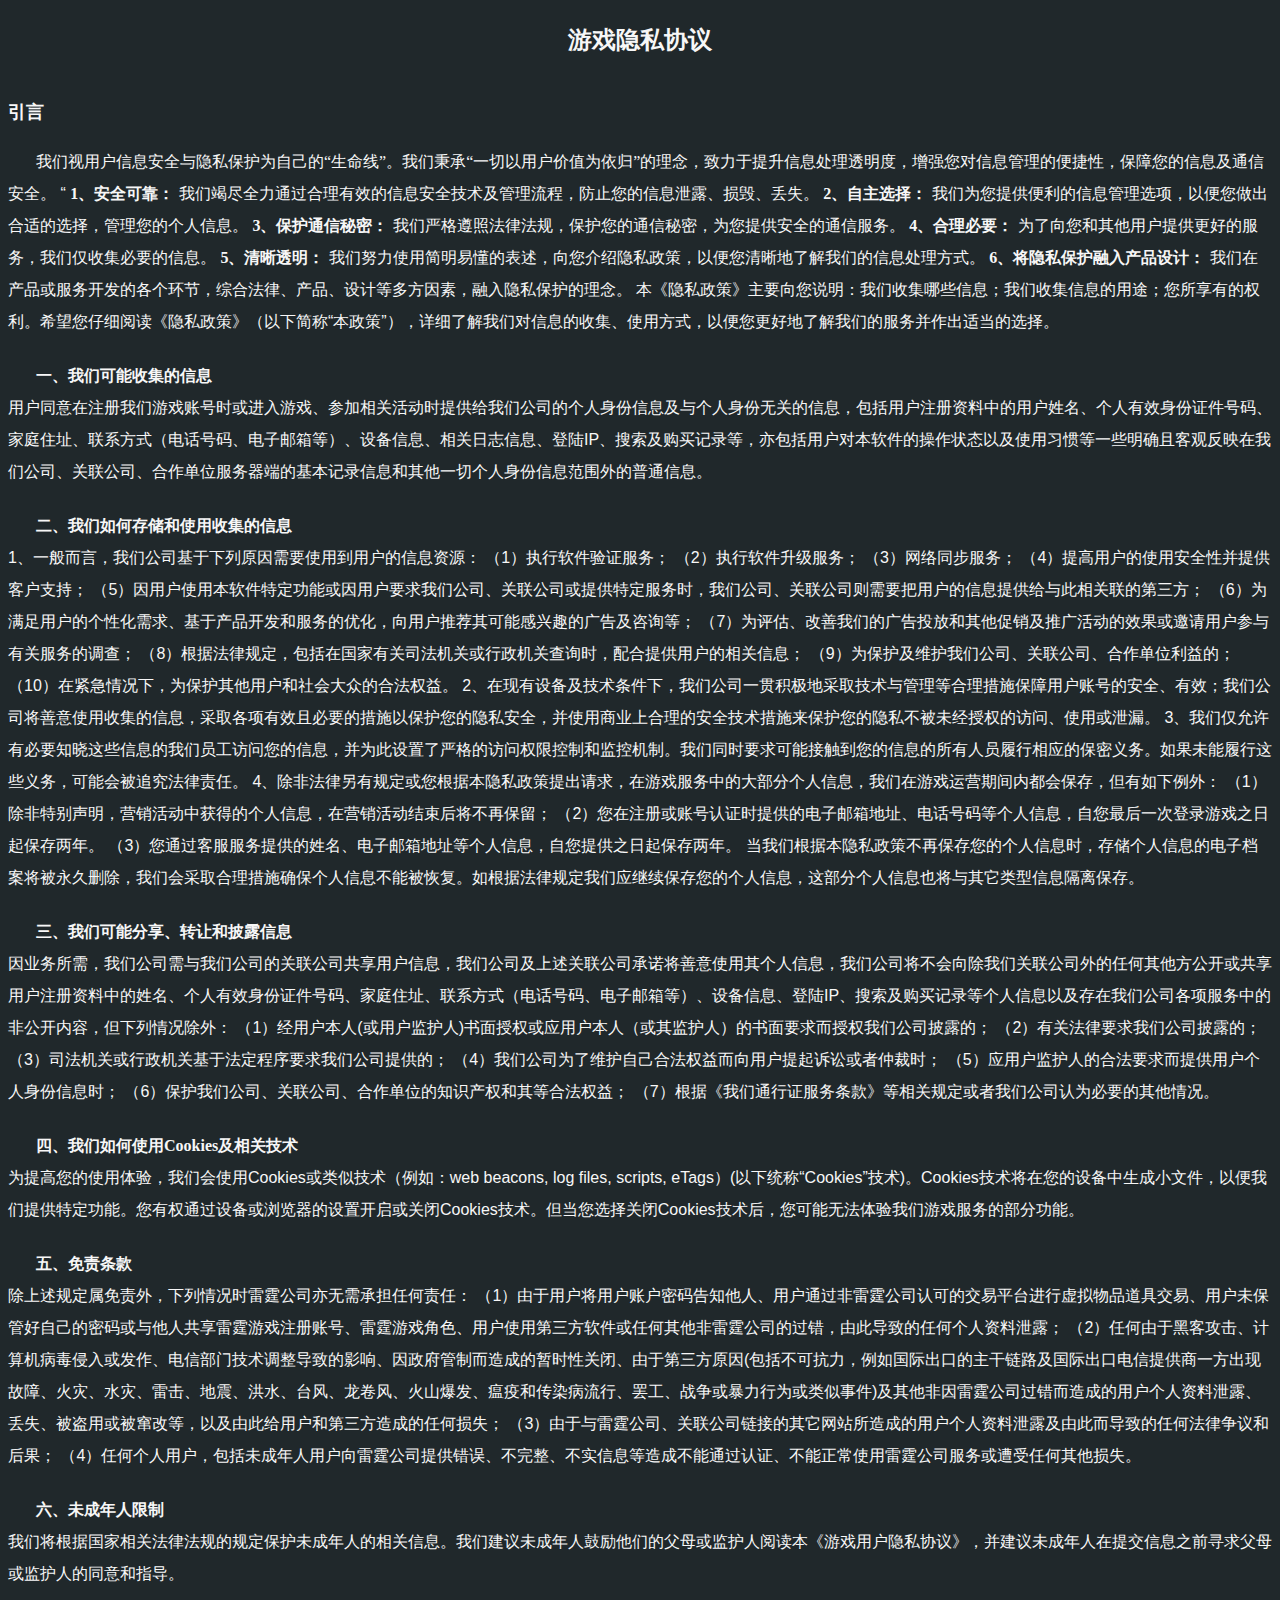
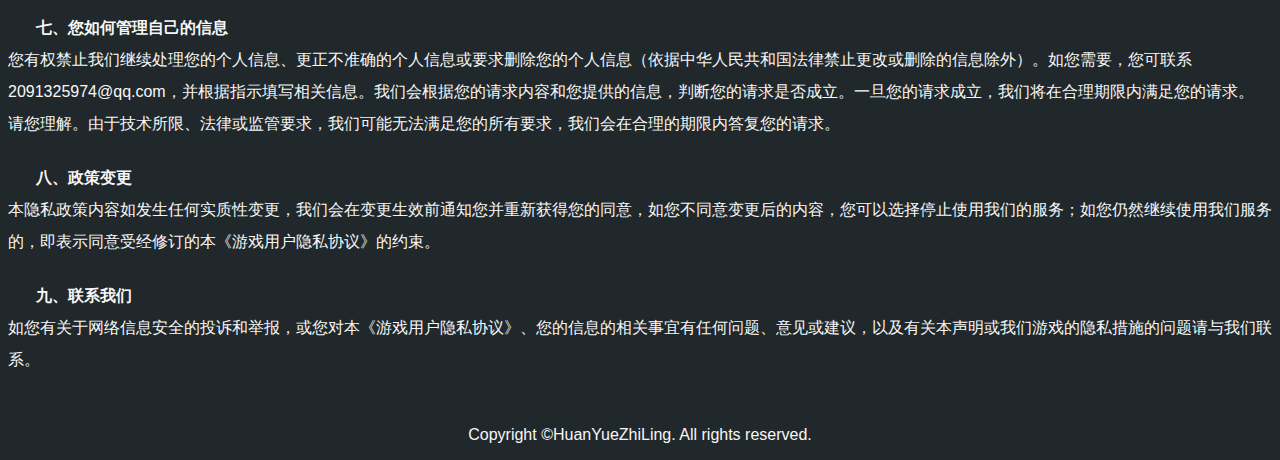
==== privacy.html @ 91126b92 "goods" ====
<!DOCTYPE html>
<!-- saved from url=(0046)http://unparalleled.8377game.com/yonghuys.html -->
<html lang="en"><head><meta http-equiv="Content-Type" content="text/html; charset=UTF-8">
    
    <title>游戏隐私协议</title>
    
    <meta id="viewport" name="viewport" content="width=device-width,initial-scale=1,minimum-scale=1,maximum-scale=1,user-scalable=no">
    <meta name="format-detection" content="telephone=no"></head>
  
 <body style="background-color: #20282B; color:#F7F7F7;font-family:&quot;隶书&quot;, &quot;Arial&quot;,&quot;Microsoft YaHei&quot;,&quot;黑体&quot;,&quot;宋体&quot;,sans-serif;" data-ext-version="3.1">
    <p style="text-align:center;line-height:200%; ">
      <strong>
        <span style="font-size:24px;line-height:200%;font-family:宋体">游戏隐私协议</span></strong>
    </p>
    <p style="margin-top:30px;line-height:200%; ">
      <strong>
        <span style="font-size:18px;line-height:200%;font-family:宋体">引言</span></strong>
    </p>
    <p style="margin:2px 0 2px 0;text-indent:28px;line-height:200%; ">
      <span style=";line-height:200%;font-family:宋体">我们视用户信息安全与隐私保护为自己的“生命线”。我们秉承“一切以用户价值为依归”的理念，致力于提升信息处理透明度，增强您对信息管理的便捷性，保障您的信息及通信安全。</span>
      <span style=";line-height:200%;font-family:Arial">“</span>
      <strong>
        <span style=";line-height:200%;font-family:宋体">1、安全可靠：</span></strong>
      <span style=";line-height:200%;font-family:Arial">我们竭尽全力通过合理有效的信息安全技术及管理流程，防止您的信息泄露、损毁、丢失。</span>
      <strong>
       <span style=";line-height:200%;font-family:宋体">2、自主选择：</span>
    </strong>
      <span style=";line-height:200%;font-family:Arial">我们为您提供便利的信息管理选项，以便您做出合适的选择，管理您的个人信息。</span>
    <strong>
       <span style=";line-height:200%;font-family:宋体">3、保护通信秘密：</span>
    </strong>
      <span style=";line-height:200%;font-family:Arial">我们严格遵照法律法规，保护您的通信秘密，为您提供安全的通信服务。</span>
     <strong>
       <span style=";line-height:200%;font-family:宋体">4、合理必要：</span>
    </strong>
      <span style=";line-height:200%;font-family:Arial">为了向您和其他用户提供更好的服务，我们仅收集必要的信息。</span>
     <strong>
       <span style=";line-height:200%;font-family:宋体">5、清晰透明：</span>
    </strong>
      <span style=";line-height:200%;font-family:Arial">我们努力使用简明易懂的表述，向您介绍隐私政策，以便您清晰地了解我们的信息处理方式。</span>
     <strong>
       <span style=";line-height:200%;font-family:宋体">6、将隐私保护融入产品设计：</span>
    </strong>
      <span style=";line-height:200%;font-family:Arial">我们在产品或服务开发的各个环节，综合法律、产品、设计等多方因素，融入隐私保护的理念。</span>
    
      <span style=";line-height:200%;font-family:Arial">本《隐私政策》主要向您说明：我们收集哪些信息；我们收集信息的用途；您所享有的权利。希望您仔细阅读《隐私政策》（以下简称“本政策”），详细了解我们对信息的收集、使用方式，以便您更好地了解我们的服务并作出适当的选择。</span>
      </p>
            <br>
    <p style="margin:2px 0 2px 0;text-indent:28px;line-height:200%; ">
      <strong>
        <span style=";line-height:200%;font-family:宋体; ">一、我们可能收集的信息</span><br>
    </strong>
       <span style=";line-height:200%;font-family:Arial; ">用户同意在注册我们游戏账号时或进入游戏、参加相关活动时提供给我们公司的个人身份信息及与个人身份无关的信息，包括用户注册资料中的用户姓名、个人有效身份证件号码、家庭住址、联系方式（电话号码、电子邮箱等）、设备信息、相关日志信息、登陆IP、搜索及购买记录等，亦包括用户对本软件的操作状态以及使用习惯等一些明确且客观反映在我们公司、关联公司、合作单位服务器端的基本记录信息和其他一切个人身份信息范围外的普通信息。</span>
   
    </p>
     <br>
   <p style="margin:2px 0 2px 0;text-indent:28px;line-height:200%; ">
      <strong>
        <span style=";line-height:200%;font-family:宋体; ">二、我们如何存储和使用收集的信息</span><br>
    </strong>
       <span style=";line-height:200%;font-family:Arial; "> 1、一般而言，我们公司基于下列原因需要使用到用户的信息资源：
       （1）执行软件验证服务；
       （2）执行软件升级服务；
       （3）网络同步服务；
       （4）提高用户的使用安全性并提供客户支持；
       （5）因用户使用本软件特定功能或因用户要求我们公司、关联公司或提供特定服务时，我们公司、关联公司则需要把用户的信息提供给与此相关联的第三方；
       （6）为满足用户的个性化需求、基于产品开发和服务的优化，向用户推荐其可能感兴趣的广告及咨询等；
       （7）为评估、改善我们的广告投放和其他促销及推广活动的效果或邀请用户参与有关服务的调查；
       （8）根据法律规定，包括在国家有关司法机关或行政机关查询时，配合提供用户的相关信息；
       （9）为保护及维护我们公司、关联公司、合作单位利益的；
       （10）在紧急情况下，为保护其他用户和社会大众的合法权益。
     2、在现有设备及技术条件下，我们公司一贯积极地采取技术与管理等合理措施保障用户账号的安全、有效；我们公司将善意使用收集的信息，采取各项有效且必要的措施以保护您的隐私安全，并使用商业上合理的安全技术措施来保护您的隐私不被未经授权的访问、使用或泄漏。
 
       3、我们仅允许有必要知晓这些信息的我们员工访问您的信息，并为此设置了严格的访问权限控制和监控机制。我们同时要求可能接触到您的信息的所有人员履行相应的保密义务。如果未能履行这些义务，可能会被追究法律责任。
 
       4、除非法律另有规定或您根据本隐私政策提出请求，在游戏服务中的大部分个人信息，我们在游戏运营期间内都会保存，但有如下例外：
       （1）除非特别声明，营销活动中获得的个人信息，在营销活动结束后将不再保留；
       （2）您在注册或账号认证时提供的电子邮箱地址、电话号码等个人信息，自您最后一次登录游戏之日起保存两年。
       （3）您通过客服服务提供的姓名、电子邮箱地址等个人信息，自您提供之日起保存两年。
 
       当我们根据本隐私政策不再保存您的个人信息时，存储个人信息的电子档案将被永久删除，我们会采取合理措施确保个人信息不能被恢复。如根据法律规定我们应继续保存您的个人信息，这部分个人信息也将与其它类型信息隔离保存。
       </span>
    </p>
  <br>
  <p style="margin:2px 0 2px 0;text-indent:28px;line-height:200%; ">
      <strong>
        <span style=";line-height:200%;font-family:宋体; ">三、我们可能分享、转让和披露信息</span><br>
    </strong>
       <span style=";line-height:200%;font-family:Arial; "> 因业务所需，我们公司需与我们公司的关联公司共享用户信息，我们公司及上述关联公司承诺将善意使用其个人信息，我们公司将不会向除我们关联公司外的任何其他方公开或共享用户注册资料中的姓名、个人有效身份证件号码、家庭住址、联系方式（电话号码、电子邮箱等）、设备信息、登陆IP、搜索及购买记录等个人信息以及存在我们公司各项服务中的非公开内容，但下列情况除外：
       （1）经用户本人(或用户监护人)书面授权或应用户本人（或其监护人）的书面要求而授权我们公司披露的；
       （2）有关法律要求我们公司披露的；
       （3）司法机关或行政机关基于法定程序要求我们公司提供的；
       （4）我们公司为了维护自己合法权益而向用户提起诉讼或者仲裁时；
       （5）应用户监护人的合法要求而提供用户个人身份信息时；
       （6）保护我们公司、关联公司、合作单位的知识产权和其等合法权益；
       （7）根据《我们通行证服务条款》等相关规定或者我们公司认为必要的其他情况。
     </span>
   
    </p>
  <br>
  <p style="margin:2px 0 2px 0;text-indent:28px;line-height:200%; ">
      <strong>
        <span style=";line-height:200%;font-family:宋体; ">四、我们如何使用Cookies及相关技术</span><br>
    </strong>
       <span style=";line-height:200%;font-family:Arial; ">  为提高您的使用体验，我们会使用Cookies或类似技术（例如：web beacons, log files, scripts, eTags）(以下统称“Cookies”技术)。Cookies技术将在您的设备中生成小文件，以便我们提供特定功能。您有权通过设备或浏览器的设置开启或关闭Cookies技术。但当您选择关闭Cookies技术后，您可能无法体验我们游戏服务的部分功能。
     </span>
   
    </p><br>
  <p style="margin:2px 0 2px 0;text-indent:28px;line-height:200%; ">
      <strong>
        <span style=";line-height:200%;font-family:宋体; ">五、免责条款</span><br>
    </strong>
       <span style=";line-height:200%;font-family:Arial; "> 除上述规定属免责外，下列情况时雷霆公司亦无需承担任何责任：
       （1）由于用户将用户账户密码告知他人、用户通过非雷霆公司认可的交易平台进行虚拟物品道具交易、用户未保管好自己的密码或与他人共享雷霆游戏注册账号、雷霆游戏角色、用户使用第三方软件或任何其他非雷霆公司的过错，由此导致的任何个人资料泄露；
       （2）任何由于黑客攻击、计算机病毒侵入或发作、电信部门技术调整导致的影响、因政府管制而造成的暂时性关闭、由于第三方原因(包括不可抗力，例如国际出口的主干链路及国际出口电信提供商一方出现故障、火灾、水灾、雷击、地震、洪水、台风、龙卷风、火山爆发、瘟疫和传染病流行、罢工、战争或暴力行为或类似事件)及其他非因雷霆公司过错而造成的用户个人资料泄露、丢失、被盗用或被窜改等，以及由此给用户和第三方造成的任何损失；
       （3）由于与雷霆公司、关联公司链接的其它网站所造成的用户个人资料泄露及由此而导致的任何法律争议和后果；
       （4）任何个人用户，包括未成年人用户向雷霆公司提供错误、不完整、不实信息等造成不能通过认证、不能正常使用雷霆公司服务或遭受任何其他损失。
     </span>
   
    </p>
  <br>
  <p style="margin:2px 0 2px 0;text-indent:28px;line-height:200%; ">
      <strong>
        <span style=";line-height:200%;font-family:宋体; ">六、未成年人限制</span><br>
    </strong>
       <span style=";line-height:200%;font-family:Arial; ">  我们将根据国家相关法律法规的规定保护未成年人的相关信息。我们建议未成年人鼓励他们的父母或监护人阅读本《游戏用户隐私协议》，并建议未成年人在提交信息之前寻求父母或监护人的同意和指导。

     </span>
   
    </p><br>
  <p style="margin:2px 0 2px 0;text-indent:28px;line-height:200%; ">
      <strong>
        <span style=";line-height:200%;font-family:宋体; ">七、您如何管理自己的信息</span><br>
    </strong>
       <span style=";line-height:200%;font-family:Arial; "> 您有权禁止我们继续处理您的个人信息、更正不准确的个人信息或要求删除您的个人信息（依据中华人民共和国法律禁止更改或删除的信息除外）。如您需要，您可联系2091325974@qq.com，并根据指示填写相关信息。我们会根据您的请求内容和您提供的信息，判断您的请求是否成立。一旦您的请求成立，我们将在合理期限内满足您的请求。
       请您理解。由于技术所限、法律或监管要求，我们可能无法满足您的所有要求，我们会在合理的期限内答复您的请求。

     </span>
   
    </p><br>
  <p style="margin:2px 0 2px 0;text-indent:28px;line-height:200%; ">
      <strong>
        <span style=";line-height:200%;font-family:宋体; ">八、政策变更</span><br>
    </strong>
       <span style=";line-height:200%;font-family:Arial; "> 本隐私政策内容如发生任何实质性变更，我们会在变更生效前通知您并重新获得您的同意，如您不同意变更后的内容，您可以选择停止使用我们的服务；如您仍然继续使用我们服务的，即表示同意受经修订的本《游戏用户隐私协议》的约束。
     </span>
   
    </p><br>
  <p style="margin:2px 0 2px 0;text-indent:28px;line-height:200%; ">
      <strong>
        <span style=";line-height:200%;font-family:宋体; ">九、联系我们</span><br>
    </strong>
       <span style=";line-height:200%;font-family:Arial; "> 如您有关于网络信息安全的投诉和举报，或您对本《游戏用户隐私协议》、您的信息的相关事宜有任何问题、意见或建议，以及有关本声明或我们游戏的隐私措施的问题请与我们联系。
     </span>
   
    </p>
    
    <p>&nbsp;</p>
    <p>
    </p>
      <div class="wrap">
          <div class="copy-right" style="text-align:center;">
          <p>Copyright ©HuanYueZhiLing. All rights reserved.</p>
        </div>
      <div class="clear"> </div>
    </div>
  

</body></html>
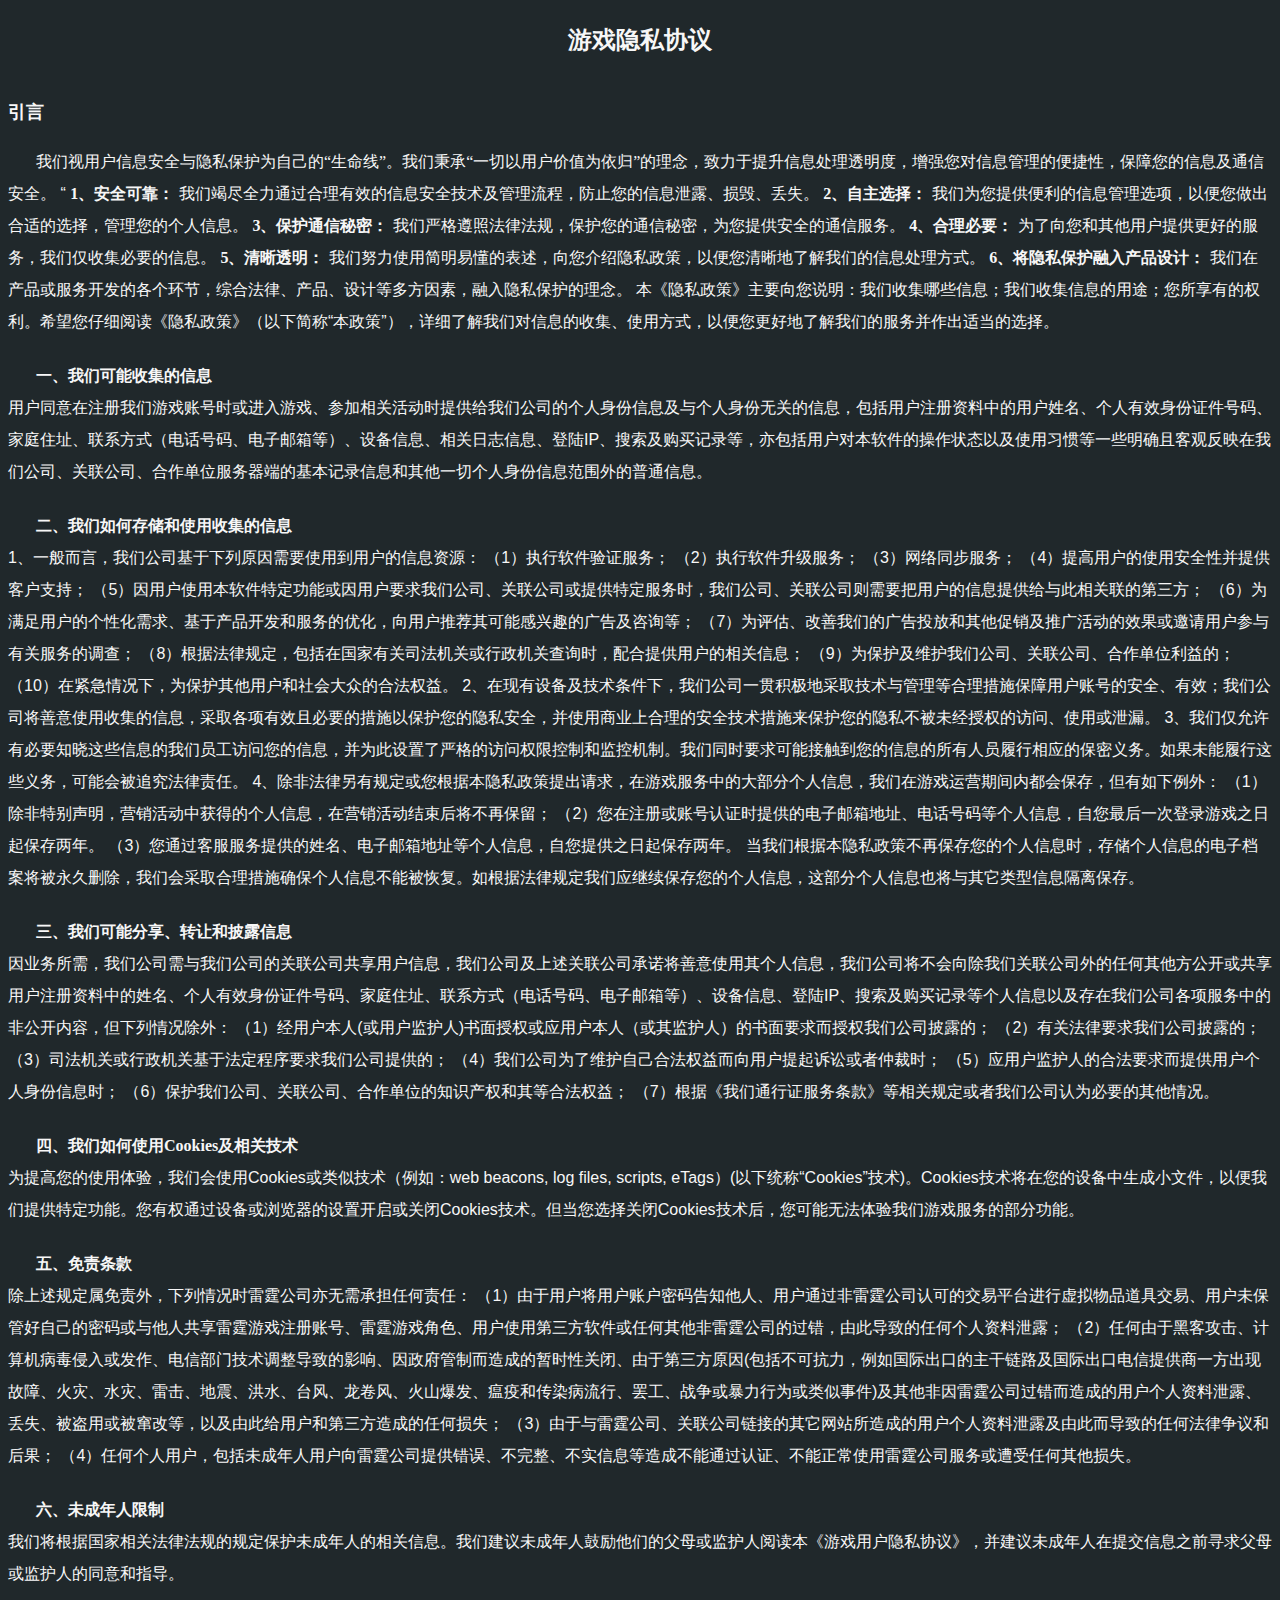
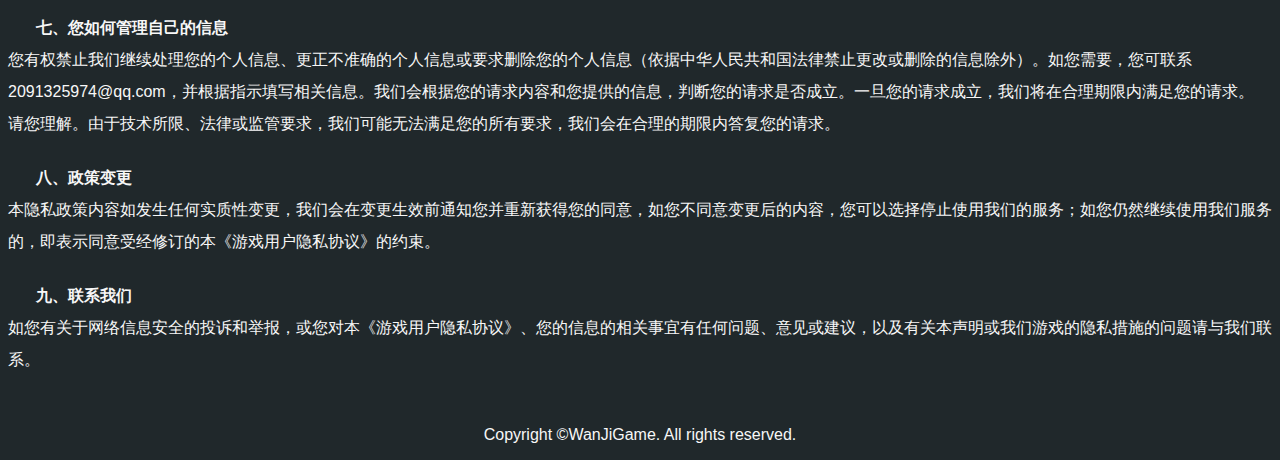
==== commit d914851c: "大吉大利" ====
--- a/privacy.html
+++ b/privacy.html
@@ -160,7 +160,7 @@
     </p>
       <div class="wrap">
           <div class="copy-right" style="text-align:center;">
-          <p>Copyright ©HuanYueZhiLing. All rights reserved.</p>
+          <p>Copyright ©WanJiGame. All rights reserved.</p>
         </div>
       <div class="clear"> </div>
     </div>
